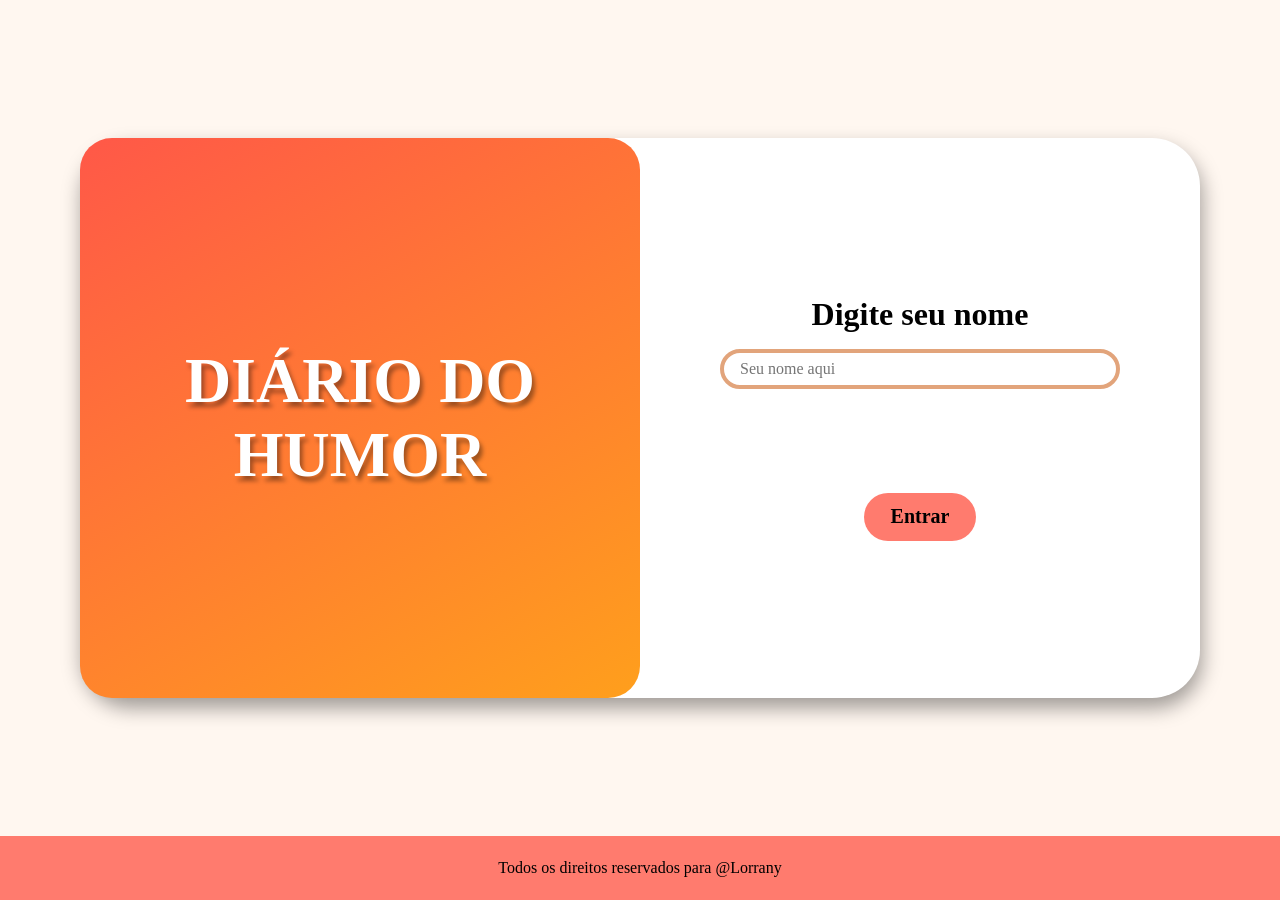
==== diario.html @ de54039c "corrigindo rotas" ====
<!DOCTYPE html>
<html lang="pt-br">
<head>
    <meta charset="UTF-8">
    <meta name="viewport" content="width=device-width, initial-scale=1.0">
    <link rel="stylesheet" href="css/diario.css">
    <title>Diário do Humor</title>
</head>
<body>
    <header>
        <h1>Diário do Humor</h1>
        <button id="voltar" onclick="sairPagina()">Voltar</button>
    </header>
    <main>
        <h2 id="boasVindas"></h2>
        
        <h2 id="subtitulo">Como você está hoje?</h2>
        
        <div id="emojis"></div>
        <div id="erro"></div>
        
        <div class="input">
            <label for="motivo">Motivo:</label>
            <textarea name="input" id="motivo"></textarea>
        </div>
        <button id="salvarHumor" onclick="salvarHumor()">Salvar</button>
        
        <div class="historico">
            <div class="cabecalhoHistorico">
                <h2>Histórico da Semana:</h2>
                <svg xmlns="http://www.w3.org/2000/svg" viewBox="0 0 100 100" width="2rem" height="2rem" onclick="apagarTudo()">
                    <path d="M 53.240234 8.6777344 C 52.819005 8.6754234 52.427232 8.7317225 52.085938 8.7792969 C 48.975499 9.2116988 45.907508 9.9268364 42.927734 10.916016 A 1.0001 1.0001 0 0 0 42.925781 10.917969 C 42.436257 11.080802 41.839908 11.273681 41.273438 11.703125 C 40.402154 12.363903 40.001637 13.27146 39.75 14.148438 C 32.989404 14.517546 25.33019 16.098742 19.523438 19.882812 C 18.839285 20.328646 18.134069 20.936586 17.621094 21.714844 C 17.297556 22.205698 17.048061 22.816745 17.019531 23.458984 A 1.0001889 1.0001889 0 0 0 17.009766 23.673828 C 17.159635 25.96673 17.441205 27.99532 17.5625 30.230469 C 17.63508 31.573826 18.357366 32.825257 19.542969 33.515625 A 1.0001 1.0001 0 0 0 19.544922 33.515625 C 20.315972 33.963931 21.171302 34.368646 22.064453 34.654297 C 22.175057 36.648506 22.304193 38.595552 22.419922 40.535156 A 1.0001 1.0001 0 0 0 22.367188 40.548828 C 20.441468 41.117766 18.611299 42.000388 16.96875 43.154297 C 16.464189 43.509121 15.937086 43.964459 15.541016 44.570312 C 15.247074 45.019945 15.109659 45.618137 15.134766 46.238281 A 1.0001 1.0001 0 0 0 15.068359 46.929688 C 15.435489 48.398206 15.803051 49.866503 16.169922 51.333984 C 16.322201 51.944114 16.498999 52.765817 17.158203 53.458984 C 17.751432 54.081643 18.480339 54.321282 19.060547 54.492188 L 19.060547 54.490234 C 20.480009 54.908932 21.914968 55.086548 23.349609 55.130859 C 23.865631 62.495494 24.436333 69.856836 25.066406 77.212891 C 25.257906 79.446377 25.493396 82.079318 27.246094 84.052734 C 27.608532 84.460902 28.023783 84.691206 28.605469 84.994141 C 29.187155 85.297075 29.917037 85.620236 30.785156 85.957031 C 32.521396 86.630622 34.807214 87.357352 37.451172 88.009766 C 39.26143 88.456458 41.246707 88.861715 43.326172 89.193359 A 1.0001 1.0001 0 0 0 43.841797 89.28125 C 47.693626 89.865564 51.870962 90.166566 55.972656 89.904297 C 59.168191 89.69994 61.955044 89.26554 64.421875 88.691406 A 1.0003597 1.0003597 0 0 0 64.679688 88.634766 C 70.357866 87.278572 74.279572 85.168289 77.333984 83.363281 C 78.524037 82.660027 79.302702 81.570162 79.683594 80.3125 C 80.064486 79.054838 80.108789 77.635697 80.015625 76.029297 C 79.829297 72.816497 79.064171 68.807299 78.695312 63.929688 C 78.255257 58.106392 77.815326 52.282683 77.375 46.458984 C 80.692094 45.939715 82.622488 45.107087 84.460938 43.982422 C 84.997281 43.654329 85.322446 43.280295 85.605469 42.777344 C 86.039999 42.003717 85.859406 41.265336 85.761719 40.800781 A 1.0001 1.0001 0 0 0 85.761719 40.798828 C 85.440181 39.283451 84.99225 37.795315 84.423828 36.353516 C 84.392278 36.273596 84.331357 36.068842 84.117188 35.833984 C 83.776359 35.459793 83.418476 35.40889 83.277344 35.373047 C 81.071414 34.816655 78.768411 34.759686 76.513672 35.060547 C 76.442812 34.123004 76.371623 33.18559 76.300781 32.248047 A 1.0001 1.0001 0 0 0 76.248047 31.984375 C 76.488134 31.885815 76.742403 31.796499 76.978516 31.695312 C 78.526301 31.031786 79.494205 29.46109 79.394531 27.78125 C 79.261398 25.519975 79.172869 23.154151 78.931641 20.902344 A 1.0001 1.0001 0 0 0 78.810547 20.511719 C 78.698776 20.119613 78.519012 19.754599 78.292969 19.464844 C 77.776761 18.803138 77.097746 18.330387 76.449219 17.990234 C 74.681534 17.061451 72.825848 16.303051 70.912109 15.728516 C 66.690073 14.460975 62.326895 14.116394 58.072266 13.777344 A 1.0001 1.0001 0 0 0 57.970703 13.773438 A 1.0001 1.0001 0 0 0 57.71875 13.808594 C 57.458771 13.032722 57.174132 12.26598 56.837891 11.519531 C 56.431902 10.619947 55.851208 9.450938 54.574219 8.9296875 C 54.112152 8.7409666 53.661464 8.6800454 53.240234 8.6777344 z M 53.212891 10.689453 C 53.458739 10.69011 53.663426 10.717973 53.818359 10.78125 C 54.25137 10.957999 54.661613 11.557382 55.015625 12.341797 C 55.852245 14.19949 56.421406 16.176991 56.732422 18.191406 C 56.045452 18.170756 55.359035 18.148513 54.673828 18.126953 A 1.0001 1.0001 0 0 0 54.671875 18.126953 C 54.407467 18.119353 54.307064 18.077319 54.353516 18.105469 C 54.376726 18.120629 54.373824 18.178109 54.339844 17.908203 C 54.305534 17.635633 54.326494 17.186341 54.21875 16.642578 A 1.0001 1.0001 0 0 0 54.21875 16.640625 C 53.937688 15.223162 52.757675 14.330172 51.542969 13.998047 C 50.378215 13.679579 49.257373 13.832444 48.285156 13.994141 C 47.533943 14.119065 46.697088 14.334936 45.9375 14.771484 C 45.177912 15.208033 44.452018 15.95164 44.289062 16.988281 C 44.170755 17.743274 44.337712 18.350788 44.390625 18.779297 C 44.443535 19.207806 44.414664 19.315135 44.365234 19.375 C 44.338324 19.40763 44.10071 19.522893 43.675781 19.564453 C 42.692992 19.661053 41.680856 19.545933 40.693359 19.310547 C 40.932206 18.130933 41.173093 16.935165 41.410156 15.771484 C 41.637623 14.658663 41.930183 13.715691 42.482422 13.296875 C 42.717596 13.118589 43.091151 12.969365 43.556641 12.814453 C 46.420867 11.863632 49.371767 11.175364 52.361328 10.759766 C 52.680034 10.715341 52.967042 10.688796 53.212891 10.689453 z M 58.296875 15.804688 C 62.419305 16.134629 66.503542 16.493969 70.335938 17.644531 C 72.126199 18.181996 73.865216 18.892503 75.519531 19.761719 A 1.0001 1.0001 0 0 0 75.521484 19.761719 C 75.974958 19.999566 76.464005 20.371268 76.716797 20.695312 C 76.969589 21.019358 76.987875 21.125315 76.908203 21.308594 C 76.856963 21.424183 76.629034 21.63697 76.230469 21.882812 C 68.850665 26.44002 59.620056 27.092787 50.646484 27.416016 C 40.399104 27.785381 30.013127 27.873558 20.488281 24.673828 C 19.732058 24.419879 19.192924 24.109272 19.060547 23.804688 C 19.035194 23.746375 19.02181 23.685251 19.013672 23.623047 C 19.012738 23.609115 19.010688 23.595976 19.009766 23.582031 C 18.996464 23.377719 19.076027 23.142571 19.291016 22.816406 C 19.587291 22.366914 20.122387 21.879761 20.615234 21.558594 C 25.80039 18.179597 32.901542 16.602897 39.285156 16.1875 C 39.086835 17.167144 38.887398 18.154435 38.689453 19.130859 C 38.498086 20.076569 39.126414 21.003258 40.027344 21.234375 C 41.266779 21.551844 42.569854 21.682586 43.871094 21.554688 C 44.44754 21.498307 45.293317 21.38963 45.90625 20.648438 C 46.481824 19.951301 46.447794 19.108897 46.376953 18.535156 C 46.306113 17.961415 46.231933 17.511882 46.265625 17.296875 C 46.315985 16.979242 46.499308 16.753498 46.933594 16.503906 C 47.368506 16.253955 48.011494 16.066872 48.613281 15.966797 C 49.517065 15.816487 50.344378 15.744199 51.015625 15.927734 C 51.636919 16.097609 52.168875 16.582713 52.257812 17.03125 C 52.299073 17.239487 52.292029 17.654273 52.355469 18.158203 C 52.418909 18.662133 52.638384 19.407886 53.318359 19.818359 A 1.0001 1.0001 0 0 0 53.320312 19.820312 C 53.844144 20.135051 54.323213 20.11872 54.611328 20.126953 C 55.343267 20.149983 56.076594 20.171359 56.808594 20.193359 C 57.118125 20.202359 57.778223 20.275479 58.339844 19.689453 L 58.341797 19.6875 C 58.935889 19.065063 58.795095 18.355779 58.744141 18.009766 A 1.0001 1.0001 0 0 0 58.742188 18.007812 C 58.631642 17.266351 58.474373 16.532717 58.296875 15.804688 z M 77.144531 23.664062 C 77.23736 25.062286 77.315033 26.481803 77.398438 27.898438 C 77.448768 28.746596 76.969668 29.522948 76.189453 29.857422 C 62.566872 35.695399 41.284458 37.04081 24.617188 33.224609 C 24.195777 31.494597 24.231139 28.976277 24.275391 27.820312 C 32.917044 29.862613 41.94536 29.732251 50.71875 29.416016 C 59.683894 29.09309 69.234614 28.488528 77.144531 23.664062 z M 74.332031 32.740234 C 75.121438 43.18736 75.911784 53.634051 76.701172 64.080078 C 77.079314 69.080466 77.844406 73.158581 78.017578 76.144531 C 78.104168 77.637506 78.037578 78.847365 77.769531 79.732422 C 77.501486 80.617478 77.091854 81.184332 76.316406 81.642578 C 75.538063 82.102541 74.69081 82.576688 73.802734 83.050781 C 72.659123 69.409257 71.892717 57.383987 70.316406 43.21875 A 1.0001 1.0001 0 0 0 69.294922 42.316406 A 1.0001 1.0001 0 0 0 68.328125 43.441406 C 69.930145 57.837684 70.688013 70.004531 71.873047 84.015625 C 69.981525 84.908169 67.824603 85.757474 65.234375 86.441406 C 64.523127 77.91964 63.773288 70.584861 63.103516 62.224609 C 62.638515 56.4216 62.173984 50.619397 61.708984 44.816406 A 1.0001 1.0001 0 0 0 60.716797 43.880859 A 1.0001 1.0001 0 0 0 59.714844 44.976562 C 60.179844 50.779573 60.644376 56.581775 61.109375 62.384766 C 61.789672 70.876382 62.550337 78.272568 63.267578 86.910156 C 61.082913 87.376614 58.635205 87.729688 55.84375 87.908203 C 55.47504 87.931779 55.103054 87.93502 54.732422 87.949219 C 54.348151 73.208717 53.048167 59.911526 52.021484 45.880859 A 1.0001 1.0001 0 0 0 51.035156 44.939453 A 1.0001 1.0001 0 0 0 50.027344 46.027344 C 51.055983 60.084763 52.349915 73.337862 52.732422 87.986328 C 50.014531 87.975179 47.294249 87.74682 44.703125 87.376953 C 43.935789 73.102812 43.660505 61.467745 43.136719 45.919922 A 1.0001 1.0001 0 0 0 42.087891 44.941406 A 1.0001 1.0001 0 0 0 41.136719 45.988281 C 41.65478 61.366175 41.93432 72.95256 42.685547 87.058594 C 41.013337 86.768455 39.408747 86.433327 37.929688 86.068359 C 36.495507 85.714467 35.188422 85.337445 34.013672 84.962891 C 33.062448 76.090923 32.242296 63.972866 31.662109 54.162109 C 32.108533 54.068654 32.566501 53.983237 33.005859 53.888672 C 34.316346 53.606617 36.022486 53.250545 37.066406 51.796875 C 37.932507 50.590822 37.987972 48.972032 37.205078 47.710938 C 36.422212 46.449888 34.947012 45.779666 33.482422 46.019531 C 32.997683 46.099059 32.097406 46.288851 31.230469 46.474609 C 31.014689 42.364456 30.890668 39.754688 30.855469 38.984375 C 33.452281 39.248478 36.593467 39.457031 40.179688 39.457031 C 49.214687 39.457031 60.909844 38.160672 72.839844 33.263672 C 72.858507 33.256028 72.870728 33.241046 72.888672 33.232422 C 73.371455 33.069385 73.861772 32.912633 74.332031 32.740234 z M 83.195312 38.941406 C 83.43188 39.690274 83.643767 40.447239 83.806641 41.214844 L 83.804688 41.212891 C 83.886998 41.604335 83.854798 41.808502 83.861328 41.796875 L 83.863281 41.796875 C 83.832301 41.851925 83.427625 42.271437 83.417969 42.277344 C 81.705404 43.324999 80.174747 43.983539 77.222656 44.457031 C 77.126177 43.180962 77.029573 41.904955 76.933594 40.628906 C 79.105518 40.480966 81.24358 39.904585 83.195312 38.941406 z M 33.804688 47.992188 C 34.416097 47.892052 35.178726 48.238674 35.505859 48.765625 C 35.832965 49.292531 35.805258 50.126912 35.443359 50.630859 C 34.953189 51.31403 33.847081 51.661738 32.583984 51.933594 C 28.154625 52.886949 23.663924 53.763623 19.625 52.572266 C 19.139208 52.429171 18.780193 52.26142 18.607422 52.080078 C 18.412626 51.875246 18.257096 51.441479 18.109375 50.849609 A 1.0001 1.0001 0 0 0 18.109375 50.847656 C 17.933628 50.144668 17.757958 49.442746 17.582031 48.740234 C 17.723386 48.779944 17.884823 48.862669 18.015625 48.894531 C 22.490854 49.987616 24.366411 49.771698 29.802734 48.816406 C 30.675331 48.66282 33.166453 48.097044 33.804688 47.992188 z"></path>
                </svg>
            </div>
            <div id="historico"></div>
        </div>

        <div class="historico">
            <h2>Humor da Semana:</h2>
            <div id="historicoHumor"></div>
        </div>
    </main>
    <footer>
        <p>Todos os direitos reservados para <a href="https://github.com/Lorrany09" target="_blank" rel="noopener noreferrer">@Lorrany</a></p>
    </footer>

    <script src="js/verificações.js"></script>
    <script src="js/fazerEmoji.js"></script>
    <script src="js/salvarMensagem.js"></script>
    <script>
        window.onload = function() {
            escreverNome();
            fazerEmojis();
            carregarTodasEntradas();
            historicoEmojis();
        }
    </script>
</body>
</html>
---- css/diario.css ----
@import url('https://fonts.googleapis.com/css2?family=Inconsolata:wght@200..900&family=Indie+Flower&family=Inter:ital,opsz,wght@0,14..32,100..900;1,14..32,100..900&family=Libre+Baskerville:ital,wght@0,400..700;1,400..700&family=Oswald:wght@200..700&family=Roboto+Slab:wght@100..900&display=swap');

:root{
    --fundoBody: #FFF7F0;
    --fundoMain: #FFFFFF;
    --principal: #ff5848;
    --principalClaro: #FF7B6E;
    --principalHover: #f9d003;
    --destaque: #FFD166;
    --destaqueClaro: #FFE8B6;
    --realce: #FF9F1C;
    --realceHover: #FFBF69;
    --textoPrincipal: black;
    --textoSecundario: #6C757D;
    --borda: #E2A47B;
    --sombra: rgba(0, 0, 0, 0.377);
}

*{
    padding: 0;
    margin: 0;
    box-sizing: border-box;
    font-family: 'Indie Flower';
}

main, body{
    display: flex;
    justify-content: center;
    flex-direction: column;
    align-items: center;
}

body{
    background-color: var(--fundoBody);
    min-height: 100vh;
}

main{
    background-color: var(--fundoMain);
    width: 70rem;
    min-height: 35rem;
    border-radius: 3rem;
    box-shadow: 2px 10px 20px var(--sombra);
    margin-bottom: 6rem;
    position: relative;
    top: 3rem;
    padding: 2rem;
}

#boasVindas{
    display: flex;
    justify-content: center;
    align-items: center;
    background: linear-gradient(var(--principal), var(--realce));
    border-radius: 2rem;
    min-width: 15rem;
    height: 4rem;
    padding: 2rem;
}

#subtitulo{
    padding: 2rem;
    font-size: 2rem;
    font-weight: bolder;
}

.input{
    display: flex;
    flex-direction: column;
    padding: 1rem;
}

textarea{
    width: 60rem;
    min-height: 8rem;
    border-radius: 20px;
    background-color: var(--destaqueClaro);
    border: none;
    text-align: justify;
    padding: 8px;
    padding-bottom: 6rem;
    resize: none;
    font-size: 20px;
}

textarea:hover{
    background-color: var(--realceHover);
}

textarea:focus{
    outline: none;
}

#historico{
    width: 60rem;
    min-height: 5rem;
    border-radius: 20px;
    background-color: var(--destaqueClaro);
    padding: 8px;
}

#salvarHumor{
    border-radius: 2rem;
    border: none;
    width: 7rem;
    height: 3rem;
    font-size: 20px;
    font-weight: bold;
    background-color: var(--principalClaro);
    color: var(--textoPrincipal);
    cursor: pointer;
    transition: all 0.3s ease;
}

#salvarHumor:hover{
    background-color: var(--realce);
    color: white;
    transform: scale(1.05);
}

#emojis{
    background-color: var(--principal);
    border-radius: 100px;
    padding: 1.5rem;
    min-width: 49rem;
    height: 11rem;
    display: flex;
    align-items: center;
    justify-content: center;
    gap: 20px;
}

.botao{
    width: 6rem;
    transition: all 0.3s ease;
    cursor: pointer;
    padding: 0;
}

.botao:hover{
    transform: scale(1.20);
}

.selecionado{
    width: 7rem;
    line-height: 0;
    border-radius: 50%;
    border: 10px solid var(--realce);
}

.selecionado:hover{
    transition: none;
    transform: none;
}

header{
    background-color: var(--principal);
    height: 5rem;
    width: 100%;
    margin-bottom: auto;
    display: flex;
    align-items: center;
}

h1{
    padding: 1rem;
    font-size: 2.5rem;
}

#voltar{
    border-radius: 2rem;
    border: none;
    width: 7rem;
    height: 3rem;
    font-size: 20px;
    font-weight: bold;
    background-color: var(--principalClaro);
    color: var(--textoPrincipal);
    cursor: pointer;
    transition: all 0.3s ease;
    position: relative;
    left: 65rem;
}

#voltar:hover{
    background-color: var(--realce);
    color: white;
    transform: scale(1.05);
}

footer{
    background-color: var(--principalClaro);
    display: flex;
    align-items: center;
    justify-content: center;
    height: 5rem;
    width: 100%;
    margin-top: auto;
}

a{
    text-decoration: none;
    color: var(--textoPrincipal);
}

.conteudo{
    margin: 10px;
    font-size: 24px;
}

.cabecalho, .cabecalhoHistorico{
    display: flex;
}

.mensagem .emoji{
    width: 2rem;
}

.mensagem{
    display: flex;
    gap: 10px;
}

.mensagem p {
    max-width: 90%;
    word-break: break-word;
    white-space: normal;
}

.lixeira{
    position: relative; 
    bottom: 1px;
    left: 18px;
    width: 2rem;
    height: 2rem;
    cursor: pointer;
}

.erroMensagem{
    margin: 10px;
    border: 2px solid red;
    background-color: rgba(255, 0, 0, 0.138);
    border-radius: 2rem;
    width: 12rem;
    height: 3rem;
    display: flex;
    align-items: center;
    justify-content: center;
}

hr{
    background-color: black;
    height: 3px;
    border-color: black;
}

label{
    font-size: 25px;
    font-weight: bolder;
}

.historico{
    margin-top: 20px;
}

#historicoHumor{
    display: flex;
    gap: 1rem;
    justify-content: center;
    align-items: center;
    width: 60rem;
    min-height: 5rem;
    border-radius: 20px;
    background-color: var(--destaqueClaro);
    padding: 8px;
}

.div{
    display: flex;
    background-color: var(--principal);
    border-radius: 2rem;
    width: 5rem;
    justify-content: center;
    gap: 5px;
}

.div p{
    font-size: 2rem;
}
.div svg{
    width: 2rem;
}

.cabecalhoHistorico svg{
    cursor: pointer;
}
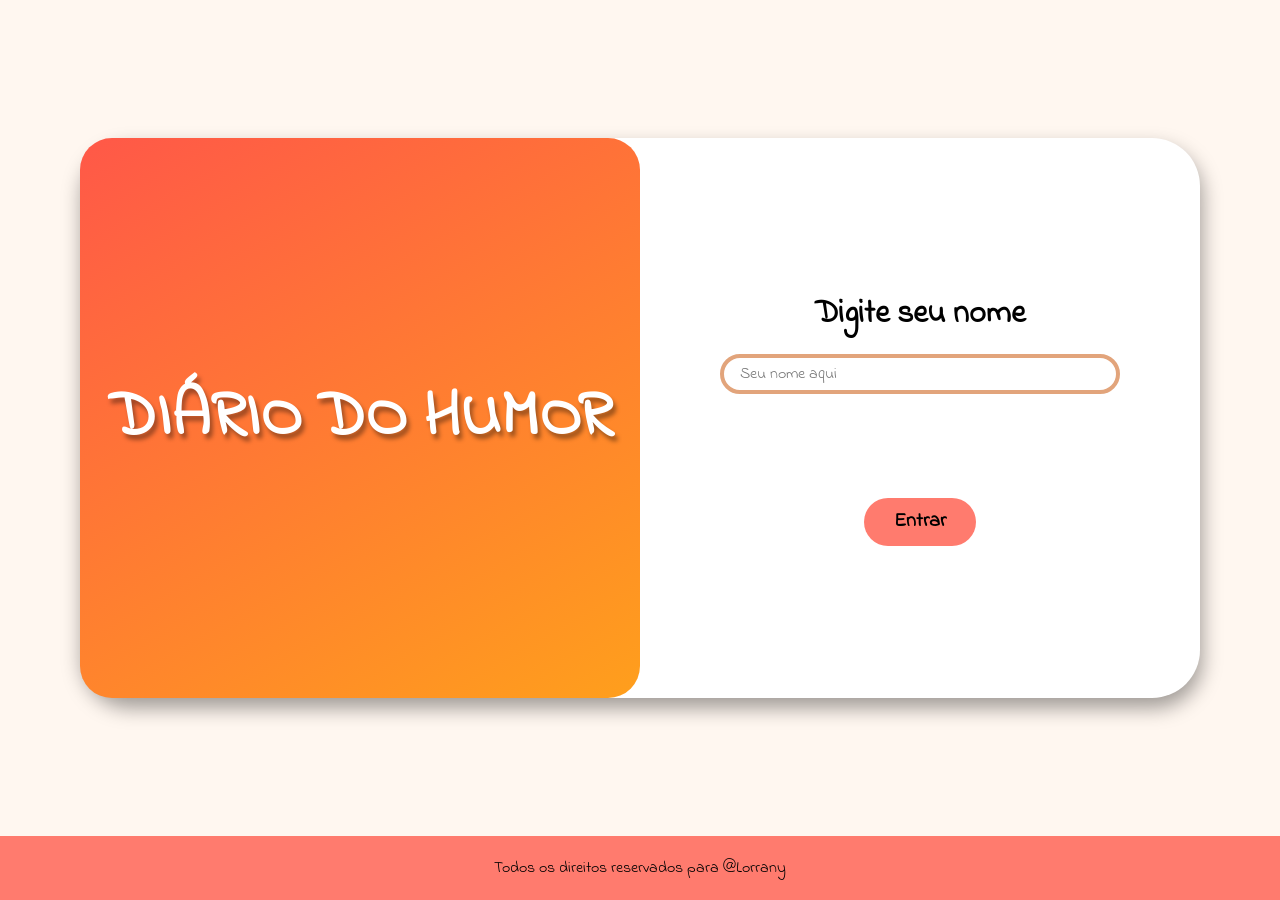
==== commit a53b8220: "criação de temas, estilização da pagina e pequenas correções" ====
--- a/diario.html
+++ b/diario.html
@@ -4,12 +4,19 @@
     <meta charset="UTF-8">
     <meta name="viewport" content="width=device-width, initial-scale=1.0">
     <link rel="stylesheet" href="css/diario.css">
+    <link rel="icon" href="img/icone.svg" type="image/svg+xml">
     <title>Diário do Humor</title>
 </head>
 <body>
     <header>
         <h1>Diário do Humor</h1>
-        <button id="voltar" onclick="sairPagina()">Voltar</button>
+        <button id="menu"><svg viewBox="0 0 512 512" xmlns="http://www.w3.org/2000/svg" fill="currentColor"><title/><g data-name="1" id="_1"><path d="M353,450a15,15,0,0,1-10.61-4.39L157.5,260.71a15,15,0,0,1,0-21.21L342.39,54.6a15,15,0,1,1,21.22,21.21L189.32,250.1,363.61,424.39A15,15,0,0,1,353,450Z"/></g></svg></button>
+        <aside id="teste" class="teste">
+            <button id="sair">X</button>
+            <button id="voltar" onclick="sairPagina()">Voltar</button>
+            <hr>
+            <button id="trocaTema"></button>
+        </aside>
     </header>
     <main>
         <h2 id="boasVindas"></h2>
@@ -28,7 +35,7 @@
         <div class="historico">
             <div class="cabecalhoHistorico">
                 <h2>Histórico da Semana:</h2>
-                <svg xmlns="http://www.w3.org/2000/svg" viewBox="0 0 100 100" width="2rem" height="2rem" onclick="apagarTudo()">
+                <svg xmlns="http://www.w3.org/2000/svg" viewBox="0 0 100 100" width="2rem" height="2rem" onclick="apagarTudo()" fill="currentColor">
                     <path d="M 53.240234 8.6777344 C 52.819005 8.6754234 52.427232 8.7317225 52.085938 8.7792969 C 48.975499 9.2116988 45.907508 9.9268364 42.927734 10.916016 A 1.0001 1.0001 0 0 0 42.925781 10.917969 C 42.436257 11.080802 41.839908 11.273681 41.273438 11.703125 C 40.402154 12.363903 40.001637 13.27146 39.75 14.148438 C 32.989404 14.517546 25.33019 16.098742 19.523438 19.882812 C 18.839285 20.328646 18.134069 20.936586 17.621094 21.714844 C 17.297556 22.205698 17.048061 22.816745 17.019531 23.458984 A 1.0001889 1.0001889 0 0 0 17.009766 23.673828 C 17.159635 25.96673 17.441205 27.99532 17.5625 30.230469 C 17.63508 31.573826 18.357366 32.825257 19.542969 33.515625 A 1.0001 1.0001 0 0 0 19.544922 33.515625 C 20.315972 33.963931 21.171302 34.368646 22.064453 34.654297 C 22.175057 36.648506 22.304193 38.595552 22.419922 40.535156 A 1.0001 1.0001 0 0 0 22.367188 40.548828 C 20.441468 41.117766 18.611299 42.000388 16.96875 43.154297 C 16.464189 43.509121 15.937086 43.964459 15.541016 44.570312 C 15.247074 45.019945 15.109659 45.618137 15.134766 46.238281 A 1.0001 1.0001 0 0 0 15.068359 46.929688 C 15.435489 48.398206 15.803051 49.866503 16.169922 51.333984 C 16.322201 51.944114 16.498999 52.765817 17.158203 53.458984 C 17.751432 54.081643 18.480339 54.321282 19.060547 54.492188 L 19.060547 54.490234 C 20.480009 54.908932 21.914968 55.086548 23.349609 55.130859 C 23.865631 62.495494 24.436333 69.856836 25.066406 77.212891 C 25.257906 79.446377 25.493396 82.079318 27.246094 84.052734 C 27.608532 84.460902 28.023783 84.691206 28.605469 84.994141 C 29.187155 85.297075 29.917037 85.620236 30.785156 85.957031 C 32.521396 86.630622 34.807214 87.357352 37.451172 88.009766 C 39.26143 88.456458 41.246707 88.861715 43.326172 89.193359 A 1.0001 1.0001 0 0 0 43.841797 89.28125 C 47.693626 89.865564 51.870962 90.166566 55.972656 89.904297 C 59.168191 89.69994 61.955044 89.26554 64.421875 88.691406 A 1.0003597 1.0003597 0 0 0 64.679688 88.634766 C 70.357866 87.278572 74.279572 85.168289 77.333984 83.363281 C 78.524037 82.660027 79.302702 81.570162 79.683594 80.3125 C 80.064486 79.054838 80.108789 77.635697 80.015625 76.029297 C 79.829297 72.816497 79.064171 68.807299 78.695312 63.929688 C 78.255257 58.106392 77.815326 52.282683 77.375 46.458984 C 80.692094 45.939715 82.622488 45.107087 84.460938 43.982422 C 84.997281 43.654329 85.322446 43.280295 85.605469 42.777344 C 86.039999 42.003717 85.859406 41.265336 85.761719 40.800781 A 1.0001 1.0001 0 0 0 85.761719 40.798828 C 85.440181 39.283451 84.99225 37.795315 84.423828 36.353516 C 84.392278 36.273596 84.331357 36.068842 84.117188 35.833984 C 83.776359 35.459793 83.418476 35.40889 83.277344 35.373047 C 81.071414 34.816655 78.768411 34.759686 76.513672 35.060547 C 76.442812 34.123004 76.371623 33.18559 76.300781 32.248047 A 1.0001 1.0001 0 0 0 76.248047 31.984375 C 76.488134 31.885815 76.742403 31.796499 76.978516 31.695312 C 78.526301 31.031786 79.494205 29.46109 79.394531 27.78125 C 79.261398 25.519975 79.172869 23.154151 78.931641 20.902344 A 1.0001 1.0001 0 0 0 78.810547 20.511719 C 78.698776 20.119613 78.519012 19.754599 78.292969 19.464844 C 77.776761 18.803138 77.097746 18.330387 76.449219 17.990234 C 74.681534 17.061451 72.825848 16.303051 70.912109 15.728516 C 66.690073 14.460975 62.326895 14.116394 58.072266 13.777344 A 1.0001 1.0001 0 0 0 57.970703 13.773438 A 1.0001 1.0001 0 0 0 57.71875 13.808594 C 57.458771 13.032722 57.174132 12.26598 56.837891 11.519531 C 56.431902 10.619947 55.851208 9.450938 54.574219 8.9296875 C 54.112152 8.7409666 53.661464 8.6800454 53.240234 8.6777344 z M 53.212891 10.689453 C 53.458739 10.69011 53.663426 10.717973 53.818359 10.78125 C 54.25137 10.957999 54.661613 11.557382 55.015625 12.341797 C 55.852245 14.19949 56.421406 16.176991 56.732422 18.191406 C 56.045452 18.170756 55.359035 18.148513 54.673828 18.126953 A 1.0001 1.0001 0 0 0 54.671875 18.126953 C 54.407467 18.119353 54.307064 18.077319 54.353516 18.105469 C 54.376726 18.120629 54.373824 18.178109 54.339844 17.908203 C 54.305534 17.635633 54.326494 17.186341 54.21875 16.642578 A 1.0001 1.0001 0 0 0 54.21875 16.640625 C 53.937688 15.223162 52.757675 14.330172 51.542969 13.998047 C 50.378215 13.679579 49.257373 13.832444 48.285156 13.994141 C 47.533943 14.119065 46.697088 14.334936 45.9375 14.771484 C 45.177912 15.208033 44.452018 15.95164 44.289062 16.988281 C 44.170755 17.743274 44.337712 18.350788 44.390625 18.779297 C 44.443535 19.207806 44.414664 19.315135 44.365234 19.375 C 44.338324 19.40763 44.10071 19.522893 43.675781 19.564453 C 42.692992 19.661053 41.680856 19.545933 40.693359 19.310547 C 40.932206 18.130933 41.173093 16.935165 41.410156 15.771484 C 41.637623 14.658663 41.930183 13.715691 42.482422 13.296875 C 42.717596 13.118589 43.091151 12.969365 43.556641 12.814453 C 46.420867 11.863632 49.371767 11.175364 52.361328 10.759766 C 52.680034 10.715341 52.967042 10.688796 53.212891 10.689453 z M 58.296875 15.804688 C 62.419305 16.134629 66.503542 16.493969 70.335938 17.644531 C 72.126199 18.181996 73.865216 18.892503 75.519531 19.761719 A 1.0001 1.0001 0 0 0 75.521484 19.761719 C 75.974958 19.999566 76.464005 20.371268 76.716797 20.695312 C 76.969589 21.019358 76.987875 21.125315 76.908203 21.308594 C 76.856963 21.424183 76.629034 21.63697 76.230469 21.882812 C 68.850665 26.44002 59.620056 27.092787 50.646484 27.416016 C 40.399104 27.785381 30.013127 27.873558 20.488281 24.673828 C 19.732058 24.419879 19.192924 24.109272 19.060547 23.804688 C 19.035194 23.746375 19.02181 23.685251 19.013672 23.623047 C 19.012738 23.609115 19.010688 23.595976 19.009766 23.582031 C 18.996464 23.377719 19.076027 23.142571 19.291016 22.816406 C 19.587291 22.366914 20.122387 21.879761 20.615234 21.558594 C 25.80039 18.179597 32.901542 16.602897 39.285156 16.1875 C 39.086835 17.167144 38.887398 18.154435 38.689453 19.130859 C 38.498086 20.076569 39.126414 21.003258 40.027344 21.234375 C 41.266779 21.551844 42.569854 21.682586 43.871094 21.554688 C 44.44754 21.498307 45.293317 21.38963 45.90625 20.648438 C 46.481824 19.951301 46.447794 19.108897 46.376953 18.535156 C 46.306113 17.961415 46.231933 17.511882 46.265625 17.296875 C 46.315985 16.979242 46.499308 16.753498 46.933594 16.503906 C 47.368506 16.253955 48.011494 16.066872 48.613281 15.966797 C 49.517065 15.816487 50.344378 15.744199 51.015625 15.927734 C 51.636919 16.097609 52.168875 16.582713 52.257812 17.03125 C 52.299073 17.239487 52.292029 17.654273 52.355469 18.158203 C 52.418909 18.662133 52.638384 19.407886 53.318359 19.818359 A 1.0001 1.0001 0 0 0 53.320312 19.820312 C 53.844144 20.135051 54.323213 20.11872 54.611328 20.126953 C 55.343267 20.149983 56.076594 20.171359 56.808594 20.193359 C 57.118125 20.202359 57.778223 20.275479 58.339844 19.689453 L 58.341797 19.6875 C 58.935889 19.065063 58.795095 18.355779 58.744141 18.009766 A 1.0001 1.0001 0 0 0 58.742188 18.007812 C 58.631642 17.266351 58.474373 16.532717 58.296875 15.804688 z M 77.144531 23.664062 C 77.23736 25.062286 77.315033 26.481803 77.398438 27.898438 C 77.448768 28.746596 76.969668 29.522948 76.189453 29.857422 C 62.566872 35.695399 41.284458 37.04081 24.617188 33.224609 C 24.195777 31.494597 24.231139 28.976277 24.275391 27.820312 C 32.917044 29.862613 41.94536 29.732251 50.71875 29.416016 C 59.683894 29.09309 69.234614 28.488528 77.144531 23.664062 z M 74.332031 32.740234 C 75.121438 43.18736 75.911784 53.634051 76.701172 64.080078 C 77.079314 69.080466 77.844406 73.158581 78.017578 76.144531 C 78.104168 77.637506 78.037578 78.847365 77.769531 79.732422 C 77.501486 80.617478 77.091854 81.184332 76.316406 81.642578 C 75.538063 82.102541 74.69081 82.576688 73.802734 83.050781 C 72.659123 69.409257 71.892717 57.383987 70.316406 43.21875 A 1.0001 1.0001 0 0 0 69.294922 42.316406 A 1.0001 1.0001 0 0 0 68.328125 43.441406 C 69.930145 57.837684 70.688013 70.004531 71.873047 84.015625 C 69.981525 84.908169 67.824603 85.757474 65.234375 86.441406 C 64.523127 77.91964 63.773288 70.584861 63.103516 62.224609 C 62.638515 56.4216 62.173984 50.619397 61.708984 44.816406 A 1.0001 1.0001 0 0 0 60.716797 43.880859 A 1.0001 1.0001 0 0 0 59.714844 44.976562 C 60.179844 50.779573 60.644376 56.581775 61.109375 62.384766 C 61.789672 70.876382 62.550337 78.272568 63.267578 86.910156 C 61.082913 87.376614 58.635205 87.729688 55.84375 87.908203 C 55.47504 87.931779 55.103054 87.93502 54.732422 87.949219 C 54.348151 73.208717 53.048167 59.911526 52.021484 45.880859 A 1.0001 1.0001 0 0 0 51.035156 44.939453 A 1.0001 1.0001 0 0 0 50.027344 46.027344 C 51.055983 60.084763 52.349915 73.337862 52.732422 87.986328 C 50.014531 87.975179 47.294249 87.74682 44.703125 87.376953 C 43.935789 73.102812 43.660505 61.467745 43.136719 45.919922 A 1.0001 1.0001 0 0 0 42.087891 44.941406 A 1.0001 1.0001 0 0 0 41.136719 45.988281 C 41.65478 61.366175 41.93432 72.95256 42.685547 87.058594 C 41.013337 86.768455 39.408747 86.433327 37.929688 86.068359 C 36.495507 85.714467 35.188422 85.337445 34.013672 84.962891 C 33.062448 76.090923 32.242296 63.972866 31.662109 54.162109 C 32.108533 54.068654 32.566501 53.983237 33.005859 53.888672 C 34.316346 53.606617 36.022486 53.250545 37.066406 51.796875 C 37.932507 50.590822 37.987972 48.972032 37.205078 47.710938 C 36.422212 46.449888 34.947012 45.779666 33.482422 46.019531 C 32.997683 46.099059 32.097406 46.288851 31.230469 46.474609 C 31.014689 42.364456 30.890668 39.754688 30.855469 38.984375 C 33.452281 39.248478 36.593467 39.457031 40.179688 39.457031 C 49.214687 39.457031 60.909844 38.160672 72.839844 33.263672 C 72.858507 33.256028 72.870728 33.241046 72.888672 33.232422 C 73.371455 33.069385 73.861772 32.912633 74.332031 32.740234 z M 83.195312 38.941406 C 83.43188 39.690274 83.643767 40.447239 83.806641 41.214844 L 83.804688 41.212891 C 83.886998 41.604335 83.854798 41.808502 83.861328 41.796875 L 83.863281 41.796875 C 83.832301 41.851925 83.427625 42.271437 83.417969 42.277344 C 81.705404 43.324999 80.174747 43.983539 77.222656 44.457031 C 77.126177 43.180962 77.029573 41.904955 76.933594 40.628906 C 79.105518 40.480966 81.24358 39.904585 83.195312 38.941406 z M 33.804688 47.992188 C 34.416097 47.892052 35.178726 48.238674 35.505859 48.765625 C 35.832965 49.292531 35.805258 50.126912 35.443359 50.630859 C 34.953189 51.31403 33.847081 51.661738 32.583984 51.933594 C 28.154625 52.886949 23.663924 53.763623 19.625 52.572266 C 19.139208 52.429171 18.780193 52.26142 18.607422 52.080078 C 18.412626 51.875246 18.257096 51.441479 18.109375 50.849609 A 1.0001 1.0001 0 0 0 18.109375 50.847656 C 17.933628 50.144668 17.757958 49.442746 17.582031 48.740234 C 17.723386 48.779944 17.884823 48.862669 18.015625 48.894531 C 22.490854 49.987616 24.366411 49.771698 29.802734 48.816406 C 30.675331 48.66282 33.166453 48.097044 33.804688 47.992188 z"></path>
                 </svg>
             </div>
@@ -47,12 +54,15 @@
     <script src="js/verificações.js"></script>
     <script src="js/fazerEmoji.js"></script>
     <script src="js/salvarMensagem.js"></script>
+    <script src="js/trocarTema.js"></script>
     <script>
         window.onload = function() {
             escreverNome();
             fazerEmojis();
             carregarTodasEntradas();
             historicoEmojis();
+            trocarTema();
+            teste();
         }
     </script>
 </body>
--- a/css/diario.css
+++ b/css/diario.css
@@ -5,14 +5,11 @@
     --fundoMain: #FFFFFF;
     --principal: #ff5848;
     --principalClaro: #FF7B6E;
-    --principalHover: #f9d003;
     --destaque: #FFD166;
     --destaqueClaro: #FFE8B6;
     --realce: #FF9F1C;
     --realceHover: #FFBF69;
     --textoPrincipal: black;
-    --textoSecundario: #6C757D;
-    --borda: #E2A47B;
     --sombra: rgba(0, 0, 0, 0.377);
 }
 
@@ -21,6 +18,7 @@
     margin: 0;
     box-sizing: border-box;
     font-family: 'Indie Flower';
+    color: var(--textoPrincipal);
 }
 
 main, body{
@@ -33,6 +31,7 @@
 body{
     background-color: var(--fundoBody);
     min-height: 100vh;
+    width: 100%;
 }
 
 main{
@@ -68,17 +67,18 @@
     display: flex;
     flex-direction: column;
     padding: 1rem;
+    width: 60rem;
 }
 
 textarea{
-    width: 60rem;
+    max-width: 60rem;
+    width: 100%;
     min-height: 8rem;
     border-radius: 20px;
     background-color: var(--destaqueClaro);
     border: none;
     text-align: justify;
     padding: 8px;
-    padding-bottom: 6rem;
     resize: none;
     font-size: 20px;
 }
@@ -120,9 +120,9 @@
 
 #emojis{
     background-color: var(--principal);
-    border-radius: 100px;
+    border-radius: 10rem;
     padding: 1.5rem;
-    min-width: 49rem;
+    width: 49rem;
     height: 11rem;
     display: flex;
     align-items: center;
@@ -160,6 +160,7 @@
     margin-bottom: auto;
     display: flex;
     align-items: center;
+    position: relative;
 }
 
 h1{
@@ -167,10 +168,88 @@
     font-size: 2.5rem;
 }
 
-#voltar{
+#menu{
     border-radius: 2rem;
     border: none;
-    width: 7rem;
+    width: 4rem;
+    height: 3rem;
+    font-size: 20px;
+    font-weight: bold;
+    background-color: var(--principalClaro);
+    color: var(--textoPrincipal);
+    cursor: pointer;
+    transition: all 0.3s ease;
+    position: fixed;
+    top: 6rem;
+    right: -28px;
+    padding-right: 70px;
+}
+
+#menu svg{
+    display: flex;
+    width: 3rem; 
+    height: 2rem;
+}
+
+#menu:hover{
+    background-color: var(--realce);
+    color: white;
+    transform: translateX(-10px);
+}
+
+.teste{
+    position: fixed;
+    right: -90px;
+    top: 80px;
+}
+
+.clicado{
+    background-color: var(--principal);
+    width: 15rem;
+    height: 15rem;
+    position: fixed;
+    z-index: 1;
+    top: 63px;
+    right: 0;
+    padding: 2rem;
+    display: flex;
+    flex-direction: column;
+    align-items: center;
+    gap: 2rem;
+    border-radius: 20px;
+    transition: all 0.3s ease-in-out;
+}
+
+.clicado button{
+    border-radius: 2rem;
+    border: none;
+    width: 8rem;
+    height: 3rem;
+    font-size: 20px;
+    font-weight: bold;
+    background-color: var(--principalClaro);
+    color: var(--textoPrincipal);
+    cursor: pointer;
+    transition: all 0.3s ease;
+}
+
+.clicado button:hover{
+    background-color: var(--realce);
+    color: white;
+    transform: scale(1.05);
+}
+
+.clicado hr{
+    width: 13rem;
+    height: 1px;
+    background-color: var(--textoPrincipal);
+    border: 1px solid var(--textoPrincipal);
+}
+
+.clicado #sair{
+    border-radius: 5px;
+    border: none;
+    width: 2rem;
     height: 3rem;
     font-size: 20px;
     font-weight: bold;
@@ -179,10 +258,10 @@
     cursor: pointer;
     transition: all 0.3s ease;
     position: relative;
-    left: 65rem;
-}
-
-#voltar:hover{
+    left: 5rem;
+}
+
+.clicado #sair:hover{
     background-color: var(--realce);
     color: white;
     transform: scale(1.05);
@@ -241,17 +320,13 @@
     border: 2px solid red;
     background-color: rgba(255, 0, 0, 0.138);
     border-radius: 2rem;
-    width: 12rem;
-    height: 3rem;
+    width: 20rem;
+    height: 5rem;
     display: flex;
     align-items: center;
     justify-content: center;
-}
-
-hr{
-    background-color: black;
-    height: 3px;
-    border-color: black;
+    font-size: 18px;
+    font-weight: bolder;
 }
 
 label{
@@ -273,6 +348,7 @@
     border-radius: 20px;
     background-color: var(--destaqueClaro);
     padding: 8px;
+    flex-wrap: wrap; 
 }
 
 .div{
@@ -293,4 +369,233 @@
 
 .cabecalhoHistorico svg{
     cursor: pointer;
+}
+
+@media screen and (max-width: 1150px){
+    main{
+        width: 90%;
+        padding: 1.5rem;
+    }
+    h1{
+        font-size: 2rem;
+        width: 70%;
+    }
+    #emojis{
+        width: 80%;
+        border-radius: 6rem;
+    }
+    .botao{
+        width: 6rem;
+    }
+    .selecionado{
+        width: 7.5rem;
+        border-width: 6px;
+    }
+    .input{
+        width: 100%;
+    }
+    textarea{
+        font-size: 18px;
+        width: 100%;
+    }
+    #historicoHumor{
+        gap: 0.8rem;
+        width: 100%;
+    }
+    #historico{
+        width: 100%;
+    }
+    .div{
+        width: 4.5rem;
+        height: 2.5rem;
+        display: flex;
+        justify-content: center;
+        align-items: center;
+    }
+    .div p{
+        font-size: 1.5rem;
+    }
+    .historico{
+        width: 100%;
+    }
+}
+
+@media screen and (max-width: 1000px){
+    main{
+        width: 95%;
+        top: 2rem;
+        padding: 1.2rem;
+    }
+    #boasVindas{
+        font-size: 1.2rem;
+        min-width: 12rem;
+        height: 3.5rem;
+    }
+    #subtitulo{
+        font-size: 1.8rem;
+        padding: 1.5rem;
+    }
+    #emojis{
+        gap: 15px;
+        height: 10rem;
+    }
+    .botao{
+        width: 5.5rem;
+    }
+    .selecionado{
+        width: 7.5rem;
+        border-width: 6px;
+    }
+    label{
+        font-size: 22px;
+    }
+    textarea{
+        font-size: 18px;
+        min-height: 7rem;
+    }
+    #salvarHumor{
+        width: 6rem;
+        height: 2.8rem;
+        font-size: 18px;
+    }
+    .conteudo{
+        font-size: 20px;
+    }
+    .cabecalho p{
+        font-size: 0.9rem;
+    }
+    #historicoHumor{
+        gap: 0.8rem;
+        width: 100%;
+    }
+    #historico{
+        width: 100%;
+    }
+    .div{
+        width: 4.5rem;
+        display: flex;
+        justify-content: center;
+        align-items: center;
+    }
+    .div p{
+        font-size: 1.5rem;
+    }
+    .historico{
+        width: 100%;
+    }
+    #menu{
+        z-index: 1;
+        right: -35px;
+    }
+    #menu svg{
+        display: flex;
+        width: 3rem;
+        height: 2rem;
+    }
+}
+
+@media screen and (max-width: 768px){
+    header{
+        height: auto;
+        min-height: 4rem;
+        flex-wrap: wrap;
+        justify-content: center;
+        padding: 0.5rem;
+    }
+    h1{
+        font-size: 1.5rem;
+        width: 100%;
+        text-align: center;
+        padding: 0.5rem;
+    }
+    #menu{
+        z-index: 1;
+        right: -35px;
+    }
+    #menu svg{
+        display: flex;
+        width: 3rem;
+        height: 2rem;
+    }
+    main{
+        width: 95%;
+        top: 1rem;
+        margin-bottom: 4rem;
+        padding: 1rem;
+        border-radius: 2rem;
+    }
+    #boasVindas{
+        font-size: 1rem;
+        min-width: 10rem;
+        height: 3rem;
+        padding: 1rem;
+    }
+    #subtitulo{
+        font-size: 1.5rem;
+        padding: 1rem;
+    }
+    #emojis{
+        border-radius: 10rem;
+        gap: 10px;
+        height: 50%;
+        width: 100%;
+    }
+    .botao{
+        width: 5.5rem;
+    }
+    .selecionado{
+        width: 7rem;
+        border-width: 4px;
+    }
+    .input{
+        padding: 0.5rem;
+    }
+    label{
+        font-size: 20px;
+    }
+    textarea{
+        font-size: 16px;
+        min-height: 6rem;
+    }
+    #salvarHumor{
+        width: 5.5rem;
+        height: 2.5rem;
+        font-size: 16px;
+    }
+    .historico h2{
+        font-size: 1.3rem;
+    }
+    .conteudo{
+        font-size: 18px;
+        margin: 8px;
+    }
+    .mensagem{
+        gap: 8px;
+    }
+    .mensagem .emoji{
+        width: 1.5rem;
+    }
+    .lixeira{
+        width: 1.5rem;
+        height: 1.5rem;
+    }
+    .cabecalho p{
+        font-size: 0.8rem;
+    }
+    #historicoHumor{
+        gap: 0.5rem;
+    }
+    .div{
+        width: 4rem;
+        display: flex;
+        justify-content: center;
+        align-items: center;
+    }
+    .div p{
+        font-size: 1.2rem;
+    }
+    footer{
+        height: 3.5rem;
+        font-size: 0.8rem;
+    }
 }
